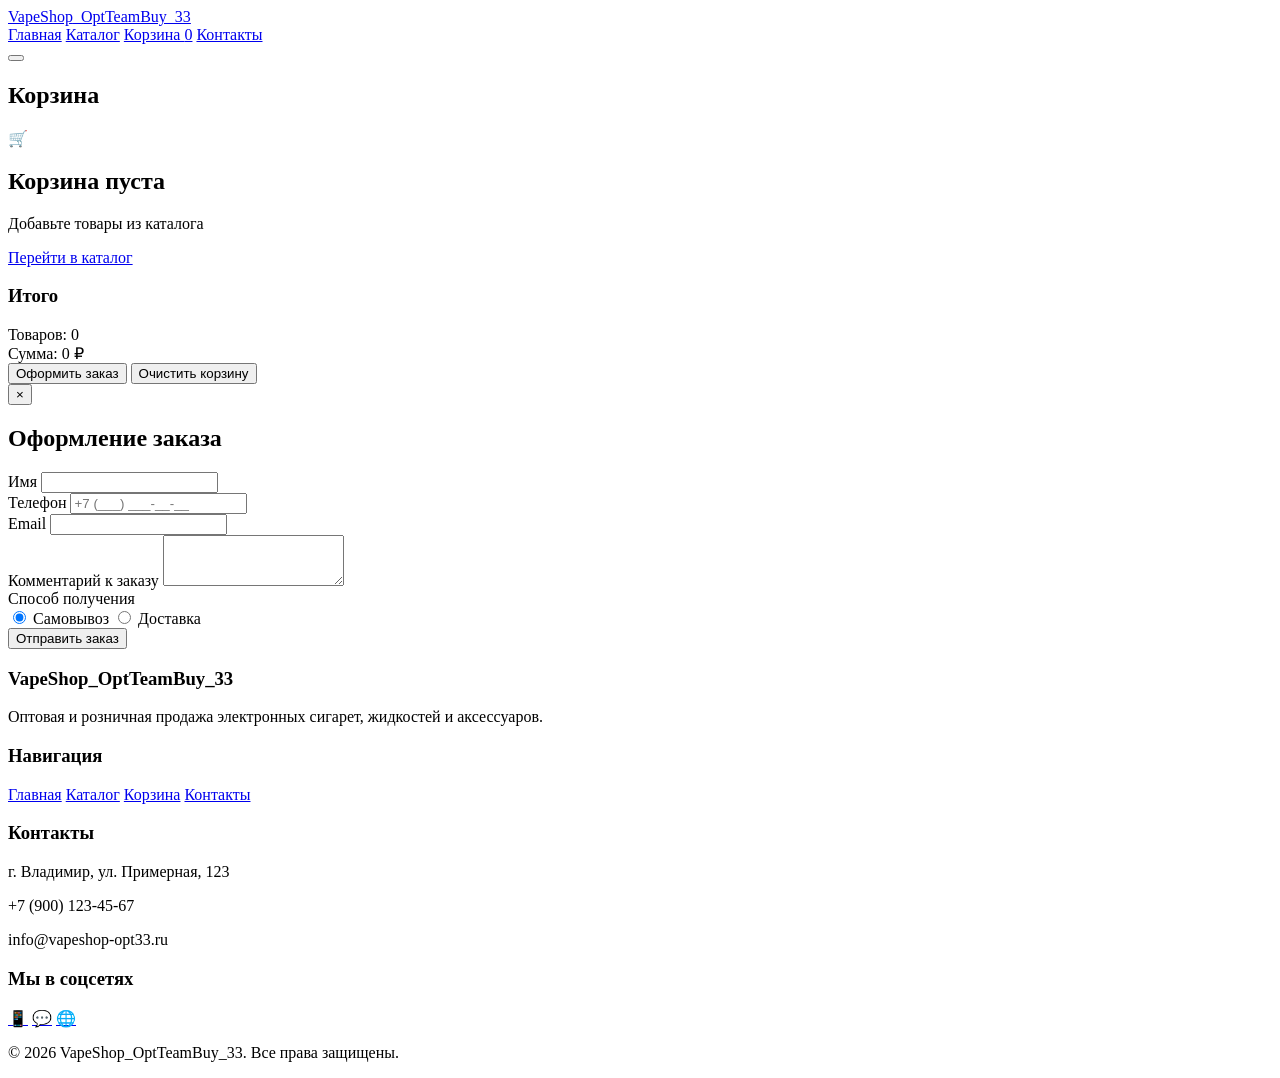
==== cart.html @ 4fbfc45f "Add cart.html" ====
<!DOCTYPE html>
<html lang="ru">
<head>
  <meta charset="UTF-8">
  <meta name="viewport" content="width=device-width, initial-scale=1.0">
  <title>Корзина — VapeShop_OptTeamBuy_33</title>
  <link rel="stylesheet" href="css/style.css">
  <link rel="icon" type="image/svg+xml" href="data:image/svg+xml,<svg xmlns='http://www.w3.org/2000/svg' viewBox='0 0 100 100'><text y='.9em' font-size='90'>💨</text></svg>">
</head>
<body>
  <div class="smoke-overlay">
    <div class="smoke-particle"></div>
    <div class="smoke-particle"></div>
    <div class="smoke-particle"></div>
    <div class="smoke-particle"></div>
  </div>
  <header class="header">
    <div class="container">
      <div class="header__inner">
        <a href="index.html" class="logo">VapeShop<span>_OptTeamBuy_33</span></a>
        <nav class="nav" id="nav">
          <a href="index.html" class="nav__link">Главная</a>
          <a href="catalog.html" class="nav__link">Каталог</a>
          <a href="cart.html" class="nav__link nav__link--active">Корзина <span class="cart-count" id="cartCount">0</span></a>
          <a href="contacts.html" class="nav__link">Контакты</a>
        </nav>
        <button class="burger" id="burger" aria-label="Меню">
          <span></span><span></span><span></span>
        </button>
      </div>
    </div>
  </header>

  <section class="page-header">
    <div class="container">
      <h1 class="page-header__title">Корзина</h1>
    </div>
  </section>

  <section class="section cart-page">
    <div class="container">
      <div class="cart-layout">
        <div class="cart-items" id="cartItems">
          <div class="cart-empty" id="cartEmpty">
            <div class="cart-empty__icon">🛒</div>
            <h2 class="cart-empty__title">Корзина пуста</h2>
            <p class="cart-empty__text">Добавьте товары из каталога</p>
            <a href="catalog.html" class="btn btn--primary">Перейти в каталог</a>
          </div>
        </div>
        <aside class="cart-summary" id="cartSummary">
          <h3 class="cart-summary__title">Итого</h3>
          <div class="cart-summary__row">
            <span>Товаров:</span>
            <span id="cartTotalItems">0</span>
          </div>
          <div class="cart-summary__row cart-summary__row--total">
            <span>Сумма:</span>
            <span id="cartTotalPrice">0 ₽</span>
          </div>
          <button class="btn btn--primary btn--full" id="checkoutBtn">Оформить заказ</button>
          <button class="btn btn--outline btn--full" id="clearCartBtn">Очистить корзину</button>
        </aside>
      </div>
    </div>
  </section>

  <div class="modal" id="orderModal">
    <div class="modal__overlay"></div>
    <div class="modal__content">
      <button class="modal__close" id="modalClose">&times;</button>
      <h2 class="modal__title">Оформление заказа</h2>
      <form class="order-form" id="orderForm">
        <div class="form-group">
          <label class="form-label" for="orderName">Имя</label>
          <input type="text" class="form-input" id="orderName" required>
        </div>
        <div class="form-group">
          <label class="form-label" for="orderPhone">Телефон</label>
          <input type="tel" class="form-input" id="orderPhone" required placeholder="+7 (___) ___-__-__">
        </div>
        <div class="form-group">
          <label class="form-label" for="orderEmail">Email</label>
          <input type="email" class="form-input" id="orderEmail">
        </div>
        <div class="form-group">
          <label class="form-label" for="orderComment">Комментарий к заказу</label>
          <textarea class="form-input form-textarea" id="orderComment" rows="3"></textarea>
        </div>
        <div class="form-group">
          <label class="form-label">Способ получения</label>
          <div class="radio-group">
            <label class="radio-label">
              <input type="radio" name="delivery" value="pickup" checked> Самовывоз
            </label>
            <label class="radio-label">
              <input type="radio" name="delivery" value="delivery"> Доставка
            </label>
          </div>
        </div>
        <button type="submit" class="btn btn--primary btn--full">Отправить заказ</button>
      </form>
    </div>
  </div>

  <footer class="footer">
    <div class="container">
      <div class="footer__inner">
        <div class="footer__col">
          <h3 class="footer__title">VapeShop_OptTeamBuy_33</h3>
          <p class="footer__text">Оптовая и розничная продажа электронных сигарет, жидкостей и аксессуаров.</p>
        </div>
        <div class="footer__col">
          <h3 class="footer__title">Навигация</h3>
          <a href="index.html" class="footer__link">Главная</a>
          <a href="catalog.html" class="footer__link">Каталог</a>
          <a href="cart.html" class="footer__link">Корзина</a>
          <a href="contacts.html" class="footer__link">Контакты</a>
        </div>
        <div class="footer__col">
          <h3 class="footer__title">Контакты</h3>
          <p class="footer__text">г. Владимир, ул. Примерная, 123</p>
          <p class="footer__text">+7 (900) 123-45-67</p>
          <p class="footer__text">info@vapeshop-opt33.ru</p>
        </div>
        <div class="footer__col">
          <h3 class="footer__title">Мы в соцсетях</h3>
          <div class="social-links">
            <a href="#" class="social-link" aria-label="Telegram">📱</a>
            <a href="#" class="social-link" aria-label="WhatsApp">💬</a>
            <a href="#" class="social-link" aria-label="VK">🌐</a>
          </div>
        </div>
      </div>
      <div class="footer__bottom">
        <p>&copy; 2026 VapeShop_OptTeamBuy_33. Все права защищены.</p>
      </div>
    </div>
  </footer>

  <script src="js/telegram.js"></script>
  <script src="js/products.js"></script>
  <script src="js/cart.js"></script>
  <script src="js/catalog.js"></script>
  <script src="js/main.js"></script>
</body>
</html>
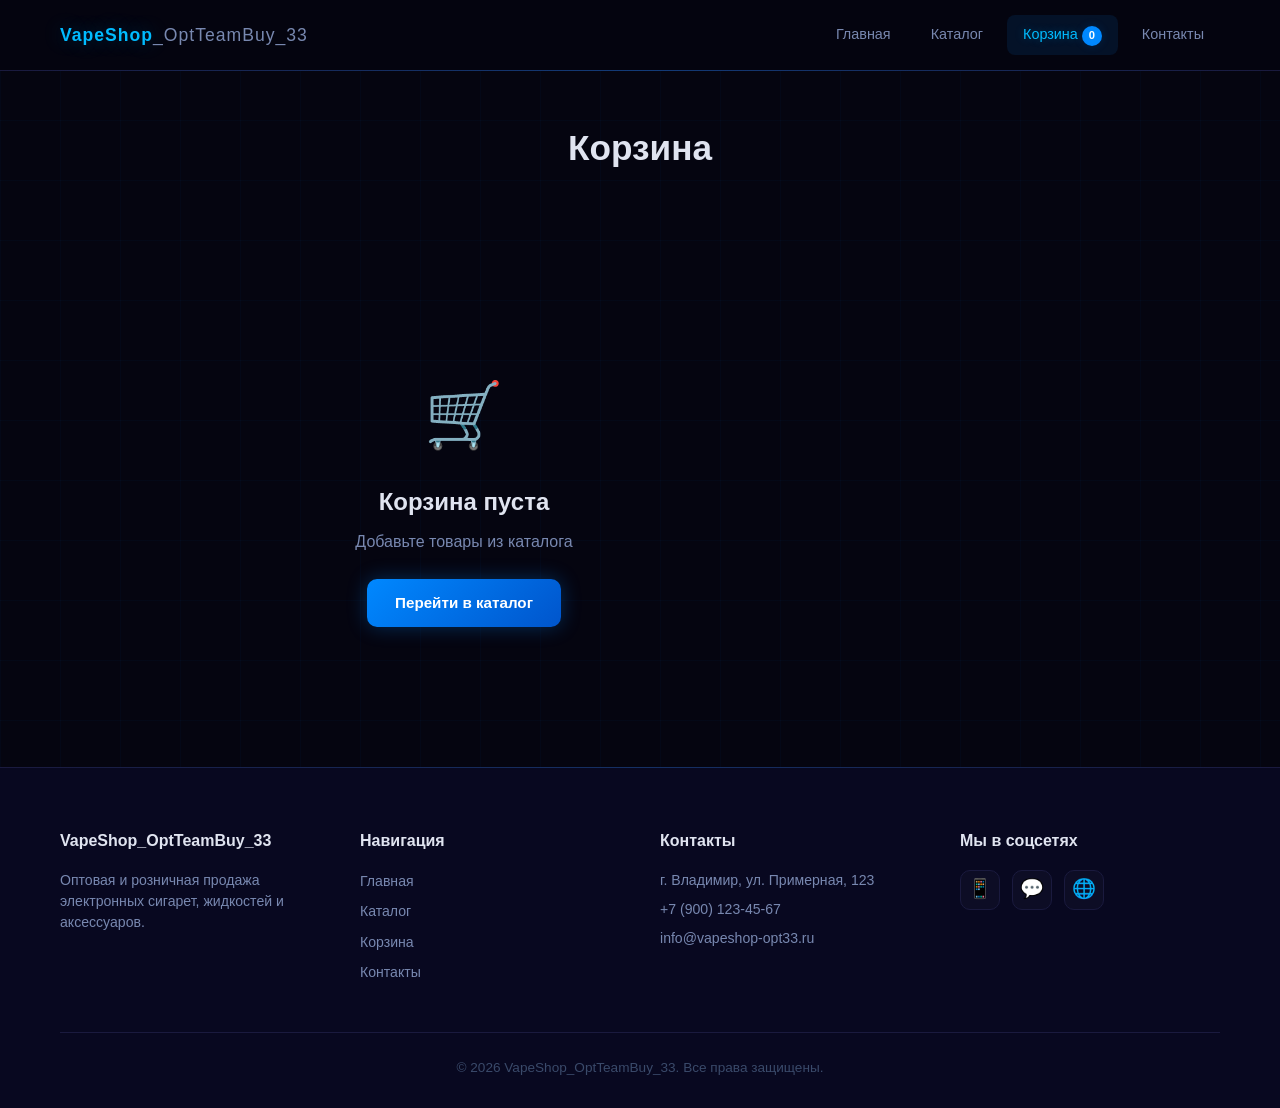
==== commit 5c7a4e38: "Add pickup time field" ====
--- a/cart.html
+++ b/cart.html
@@ -91,12 +91,16 @@
           <label class="form-label">Способ получения</label>
           <div class="radio-group">
             <label class="radio-label">
-              <input type="radio" name="delivery" value="pickup" checked> Самовывоз
+              <input type="radio" name="delivery" value="pickup" checked onchange="togglePickupTime()"> Самовывоз
             </label>
             <label class="radio-label">
-              <input type="radio" name="delivery" value="delivery"> Доставка
+              <input type="radio" name="delivery" value="delivery" onchange="togglePickupTime()"> Доставка
             </label>
           </div>
+        </div>
+        <div class="form-group" id="pickupTimeGroup">
+          <label class="form-label" for="pickupTime">Во сколько заберёте?</label>
+          <input type="time" class="form-input" id="pickupTime" value="12:00" style="max-width:160px">
         </div>
         <button type="submit" class="btn btn--primary btn--full">Отправить заказ</button>
       </form>
--- a/css/style.css
+++ b/css/style.css
@@ -0,0 +1,1359 @@
+@import url('https://fonts.googleapis.com/css2?family=Inter:wght@400;500;600;700;800;900&display=swap');
+
+*,
+*::before,
+*::after {
+  margin: 0;
+  padding: 0;
+  box-sizing: border-box;
+}
+
+:root {
+  --bg-primary: #050510;
+  --bg-secondary: #080820;
+  --bg-card: #0d0d25;
+  --bg-card-hover: #12122e;
+  --text-primary: #e0e4f0;
+  --text-secondary: #7888b0;
+  --text-muted: #3a4a6a;
+  --accent: #0088ff;
+  --accent-hover: #33aaff;
+  --accent-glow: rgba(0, 136, 255, 0.15);
+  --accent-neon: #00bbff;
+  --accent-purple: #6644ff;
+  --border: #1a1a3e;
+  --border-glow: rgba(0, 136, 255, 0.3);
+  --danger: #ff3355;
+  --radius: 12px;
+  --shadow: 0 8px 40px rgba(0, 0, 0, 0.5);
+}
+
+html {
+  scroll-behavior: smooth;
+}
+
+body {
+  font-family: 'Inter', -apple-system, BlinkMacSystemFont, 'Segoe UI', Roboto, sans-serif;
+  background: var(--bg-primary);
+  color: var(--text-primary);
+  line-height: 1.6;
+  min-height: 100vh;
+}
+
+body::before {
+  content: '';
+  position: fixed;
+  inset: 0;
+  background-image:
+    linear-gradient(rgba(0, 136, 255, 0.03) 1px, transparent 1px),
+    linear-gradient(90deg, rgba(0, 136, 255, 0.03) 1px, transparent 1px);
+  background-size: 60px 60px;
+  pointer-events: none;
+  z-index: 0;
+}
+
+a { text-decoration: none; color: inherit; }
+img { max-width: 100%; display: block; }
+
+.container {
+  max-width: 1200px;
+  margin: 0 auto;
+  padding: 0 20px;
+  position: relative;
+  z-index: 1;
+}
+
+/* Smoke / Fog */
+.smoke-overlay {
+  position: fixed;
+  inset: 0;
+  pointer-events: none;
+  z-index: 0;
+  overflow: hidden;
+}
+
+.smoke-particle {
+  position: absolute;
+  bottom: -200px;
+  width: 400px;
+  height: 400px;
+  border-radius: 50%;
+  filter: blur(80px);
+  opacity: 0;
+  animation: smokeRise 12s ease-in-out infinite;
+}
+
+.smoke-particle:nth-child(1) {
+  left: 5%;
+  background: radial-gradient(circle, rgba(0, 136, 255, 0.08), transparent);
+  animation-delay: 0s;
+  animation-duration: 14s;
+}
+
+.smoke-particle:nth-child(2) {
+  left: 30%;
+  background: radial-gradient(circle, rgba(102, 68, 255, 0.06), transparent);
+  animation-delay: 3s;
+  animation-duration: 16s;
+  width: 500px;
+  height: 500px;
+}
+
+.smoke-particle:nth-child(3) {
+  left: 55%;
+  background: radial-gradient(circle, rgba(0, 187, 255, 0.07), transparent);
+  animation-delay: 6s;
+  animation-duration: 13s;
+  width: 350px;
+  height: 350px;
+}
+
+.smoke-particle:nth-child(4) {
+  left: 80%;
+  background: radial-gradient(circle, rgba(0, 136, 255, 0.05), transparent);
+  animation-delay: 9s;
+  animation-duration: 15s;
+  width: 450px;
+  height: 450px;
+}
+
+@keyframes smokeRise {
+  0% { transform: translateY(0) scale(0.8); opacity: 0; }
+  20% { opacity: 1; }
+  80% { opacity: 0.6; }
+  100% { transform: translateY(-120vh) scale(1.2); opacity: 0; }
+}
+
+/* Header */
+.header {
+  position: fixed;
+  top: 0;
+  left: 0;
+  right: 0;
+  z-index: 1000;
+  background: rgba(5, 5, 16, 0.92);
+  backdrop-filter: blur(20px);
+  border-bottom: 1px solid var(--border);
+}
+
+.header::after {
+  content: '';
+  position: absolute;
+  bottom: -1px;
+  left: 0;
+  right: 0;
+  height: 1px;
+  background: linear-gradient(90deg, transparent, var(--accent), transparent);
+  opacity: 0.3;
+}
+
+.header__inner {
+  display: flex;
+  align-items: center;
+  justify-content: space-between;
+  height: 70px;
+}
+
+.logo {
+  font-size: 1.1rem;
+  font-weight: 800;
+  color: var(--accent-neon);
+  letter-spacing: 1px;
+  text-shadow: 0 0 20px rgba(0, 187, 255, 0.3);
+}
+
+.logo span {
+  color: var(--text-secondary);
+  font-weight: 400;
+  text-shadow: none;
+}
+
+.nav { display: flex; gap: 8px; }
+
+.nav__link {
+  padding: 8px 16px;
+  border-radius: 8px;
+  color: var(--text-secondary);
+  font-size: 0.9rem;
+  transition: all 0.3s;
+  position: relative;
+}
+
+.nav__link:hover {
+  color: var(--text-primary);
+  background: rgba(0, 136, 255, 0.08);
+  text-shadow: 0 0 10px rgba(0, 187, 255, 0.2);
+}
+
+.nav__link--active {
+  color: var(--accent-neon);
+  background: rgba(0, 136, 255, 0.1);
+  text-shadow: 0 0 10px rgba(0, 187, 255, 0.3);
+}
+
+.cart-count {
+  display: inline-flex;
+  align-items: center;
+  justify-content: center;
+  min-width: 20px;
+  height: 20px;
+  padding: 0 6px;
+  background: var(--accent);
+  color: white;
+  border-radius: 10px;
+  font-size: 0.7rem;
+  font-weight: 700;
+  vertical-align: middle;
+  box-shadow: 0 0 10px var(--accent-glow);
+}
+
+.burger {
+  display: none;
+  flex-direction: column;
+  gap: 5px;
+  background: none;
+  border: none;
+  cursor: pointer;
+  padding: 8px;
+}
+
+.burger span {
+  display: block;
+  width: 24px;
+  height: 2px;
+  background: var(--text-primary);
+  border-radius: 2px;
+  transition: all 0.3s;
+}
+
+/* Buttons */
+.btn {
+  display: inline-flex;
+  align-items: center;
+  justify-content: center;
+  gap: 8px;
+  padding: 12px 28px;
+  border-radius: 10px;
+  font-size: 0.95rem;
+  font-weight: 600;
+  cursor: pointer;
+  transition: all 0.3s;
+  border: none;
+  text-decoration: none;
+  position: relative;
+  overflow: hidden;
+}
+
+.btn--primary {
+  background: linear-gradient(135deg, var(--accent), #0055cc);
+  color: white;
+  box-shadow: 0 0 20px rgba(0, 136, 255, 0.3);
+}
+
+.btn--primary:hover {
+  background: linear-gradient(135deg, var(--accent-hover), #0066dd);
+  box-shadow: 0 0 40px rgba(0, 136, 255, 0.5);
+  transform: translateY(-2px);
+}
+
+.btn--outline {
+  background: transparent;
+  color: var(--accent-neon);
+  border: 1px solid rgba(0, 187, 255, 0.4);
+  box-shadow: 0 0 10px rgba(0, 187, 255, 0.1);
+}
+
+.btn--outline:hover {
+  background: rgba(0, 136, 255, 0.1);
+  border-color: var(--accent-neon);
+  box-shadow: 0 0 30px rgba(0, 187, 255, 0.2);
+  transform: translateY(-2px);
+}
+
+.btn--full { width: 100%; }
+.btn--small { padding: 8px 16px; font-size: 0.85rem; }
+
+/* Hero */
+.hero {
+  min-height: 100vh;
+  display: flex;
+  align-items: center;
+  position: relative;
+  overflow: hidden;
+}
+
+.hero::before {
+  content: '';
+  position: absolute;
+  top: -50%;
+  left: -50%;
+  width: 200%;
+  height: 200%;
+  background:
+    radial-gradient(ellipse at 20% 50%, rgba(0, 136, 255, 0.1) 0%, transparent 50%),
+    radial-gradient(ellipse at 80% 30%, rgba(102, 68, 255, 0.08) 0%, transparent 50%),
+    radial-gradient(ellipse at 50% 80%, rgba(0, 187, 255, 0.06) 0%, transparent 50%);
+  pointer-events: none;
+  animation: heroPulse 8s ease-in-out infinite;
+}
+
+@keyframes heroPulse {
+  0%, 100% { opacity: 0.6; }
+  50% { opacity: 1; }
+}
+
+.hero__scanline {
+  position: absolute;
+  top: 0;
+  left: 0;
+  right: 0;
+  height: 2px;
+  background: linear-gradient(90deg, transparent, var(--accent-neon), transparent);
+  opacity: 0.5;
+  animation: scanMove 4s linear infinite;
+  z-index: 0;
+}
+
+@keyframes scanMove {
+  0% { transform: translateY(0); }
+  100% { transform: translateY(100vh); }
+}
+
+.hero__corner {
+  position: absolute;
+  width: 60px;
+  height: 60px;
+  border-color: var(--accent);
+  opacity: 0.4;
+}
+
+.hero__corner--tl { top: 40px; left: 40px; border-top: 2px solid; border-left: 2px solid; }
+.hero__corner--tr { top: 40px; right: 40px; border-top: 2px solid; border-right: 2px solid; }
+.hero__corner--bl { bottom: 40px; left: 40px; border-bottom: 2px solid; border-left: 2px solid; }
+.hero__corner--br { bottom: 40px; right: 40px; border-bottom: 2px solid; border-right: 2px solid; }
+
+.hero__content {
+  position: relative;
+  z-index: 2;
+  text-align: center;
+  max-width: 750px;
+  margin: 0 auto;
+}
+
+.hero__badge {
+  display: inline-flex;
+  align-items: center;
+  gap: 8px;
+  padding: 6px 16px;
+  border-radius: 20px;
+  background: rgba(0, 136, 255, 0.1);
+  border: 1px solid rgba(0, 136, 255, 0.3);
+  font-size: 0.8rem;
+  color: var(--accent-neon);
+  margin-bottom: 24px;
+  letter-spacing: 1px;
+  text-transform: uppercase;
+}
+
+.hero__badge-dot {
+  width: 6px;
+  height: 6px;
+  background: var(--accent-neon);
+  border-radius: 50%;
+  animation: dotPulse 1.5s ease-in-out infinite;
+}
+
+@keyframes dotPulse {
+  0%, 100% { opacity: 1; box-shadow: 0 0 6px var(--accent-neon); }
+  50% { opacity: 0.3; box-shadow: 0 0 2px var(--accent-neon); }
+}
+
+.hero__title {
+  font-size: 3.5rem;
+  font-weight: 900;
+  background: linear-gradient(135deg, var(--accent-neon) 0%, var(--accent) 40%, var(--accent-purple) 100%);
+  -webkit-background-clip: text;
+  -webkit-text-fill-color: transparent;
+  background-clip: text;
+  margin-bottom: 20px;
+  line-height: 1.15;
+  letter-spacing: -1px;
+}
+
+.hero__subtitle {
+  font-size: 1.15rem;
+  color: var(--text-secondary);
+  margin-bottom: 36px;
+  line-height: 1.7;
+}
+
+.hero__actions {
+  display: flex;
+  gap: 16px;
+  justify-content: center;
+  flex-wrap: wrap;
+}
+
+/* Sections */
+.section {
+  padding: 80px 0;
+  position: relative;
+  z-index: 1;
+}
+
+.section__title {
+  font-size: 1.8rem;
+  font-weight: 700;
+  margin-bottom: 40px;
+  text-align: center;
+  position: relative;
+  color: var(--text-primary);
+}
+
+.section__title::after {
+  content: '';
+  display: block;
+  width: 80px;
+  height: 2px;
+  background: linear-gradient(90deg, transparent, var(--accent-neon), transparent);
+  margin: 12px auto 0;
+}
+
+.section__actions { text-align: center; margin-top: 40px; }
+
+/* Features */
+.features {
+  display: grid;
+  grid-template-columns: repeat(auto-fit, minmax(250px, 1fr));
+  gap: 24px;
+}
+
+.feature-card {
+  background: var(--bg-card);
+  border: 1px solid var(--border);
+  border-radius: var(--radius);
+  padding: 32px 24px;
+  text-align: center;
+  transition: all 0.4s;
+  position: relative;
+  overflow: hidden;
+}
+
+.feature-card::before {
+  content: '';
+  position: absolute;
+  top: 0;
+  left: 0;
+  right: 0;
+  height: 2px;
+  background: linear-gradient(90deg, transparent, var(--accent), transparent);
+  opacity: 0;
+  transition: opacity 0.4s;
+}
+
+.feature-card:hover {
+  border-color: rgba(0, 136, 255, 0.3);
+  transform: translateY(-6px);
+  box-shadow: 0 12px 50px rgba(0, 0, 0, 0.4), 0 0 30px rgba(0, 136, 255, 0.05);
+}
+
+.feature-card:hover::before { opacity: 1; }
+
+.feature-card__icon { font-size: 2.5rem; margin-bottom: 16px; }
+.feature-card__title { font-size: 1.1rem; font-weight: 600; margin-bottom: 8px; }
+.feature-card__text { color: var(--text-secondary); font-size: 0.9rem; line-height: 1.5; }
+
+/* Elon Musk section */
+.elon-section {
+  background: linear-gradient(135deg, var(--bg-primary) 0%, #080828 50%, var(--bg-primary) 100%);
+  position: relative;
+  overflow: hidden;
+}
+
+.elon-section::before {
+  content: '';
+  position: absolute;
+  top: 0;
+  left: 0;
+  right: 0;
+  bottom: 0;
+  background: radial-gradient(ellipse at 30% 50%, rgba(0, 136, 255, 0.06) 0%, transparent 60%),
+              radial-gradient(ellipse at 70% 50%, rgba(102, 68, 255, 0.04) 0%, transparent 60%);
+  pointer-events: none;
+}
+
+.elon__inner {
+  display: flex;
+  align-items: center;
+  gap: 60px;
+  max-width: 800px;
+  margin: 0 auto;
+  position: relative;
+  z-index: 1;
+}
+
+.elon__avatar {
+  flex-shrink: 0;
+  width: 160px;
+  height: 160px;
+  position: relative;
+}
+
+.elon__avatar::before {
+  content: '';
+  position: absolute;
+  inset: -10px;
+  border-radius: 50%;
+  background: linear-gradient(135deg, var(--accent), var(--accent-purple));
+  opacity: 0.15;
+  filter: blur(20px);
+  animation: elonGlow 3s ease-in-out infinite;
+}
+
+@keyframes elonGlow {
+  0%, 100% { opacity: 0.15; transform: scale(1); }
+  50% { opacity: 0.3; transform: scale(1.05); }
+}
+
+.elon__svg {
+  width: 100%;
+  height: 100%;
+  filter: drop-shadow(0 0 20px rgba(0, 136, 255, 0.2));
+}
+
+.elon__quote {
+  flex: 1;
+}
+
+.elon__quote-icon {
+  font-size: 3rem;
+  line-height: 1;
+  color: var(--accent);
+  opacity: 0.3;
+  margin-bottom: -10px;
+  font-family: Georgia, serif;
+}
+
+.elon__quote-text {
+  font-size: 1.25rem;
+  font-weight: 500;
+  line-height: 1.6;
+  color: var(--text-primary);
+  margin-bottom: 16px;
+  font-style: italic;
+}
+
+.elon__quote-author {
+  font-size: 1rem;
+  font-weight: 700;
+  color: var(--accent-neon);
+  letter-spacing: 1px;
+}
+
+.elon__quote-sub {
+  font-size: 0.8rem;
+  color: var(--text-muted);
+  margin-top: 4px;
+}
+
+/* Products grid */
+.products {
+  display: grid;
+  grid-template-columns: repeat(auto-fill, minmax(260px, 1fr));
+  gap: 20px;
+}
+
+.product-card {
+  background: var(--bg-card);
+  border: 1px solid var(--border);
+  border-radius: var(--radius);
+  padding: 20px;
+  transition: all 0.4s;
+  display: flex;
+  flex-direction: column;
+  position: relative;
+  overflow: hidden;
+}
+
+.product-card::before {
+  content: '';
+  position: absolute;
+  inset: 0;
+  border-radius: var(--radius);
+  background: linear-gradient(135deg, rgba(0, 136, 255, 0.05), transparent);
+  opacity: 0;
+  transition: opacity 0.4s;
+}
+
+.product-card:hover {
+  border-color: rgba(0, 136, 255, 0.3);
+  transform: translateY(-6px);
+  box-shadow: 0 12px 50px rgba(0, 0, 0, 0.4), 0 0 30px rgba(0, 136, 255, 0.08);
+}
+
+.product-card:hover::before { opacity: 1; }
+
+.product-card__image {
+  width: 100%;
+  height: 180px;
+  background: linear-gradient(135deg, var(--bg-secondary), #0a0a22);
+  border-radius: 8px;
+  margin-bottom: 16px;
+  display: flex;
+  align-items: center;
+  justify-content: center;
+  font-size: 3.5rem;
+  overflow: hidden;
+  position: relative;
+}
+
+.product-card__category {
+  font-size: 0.75rem;
+  color: var(--accent-neon);
+  text-transform: uppercase;
+  letter-spacing: 1.5px;
+  margin-bottom: 6px;
+  position: relative;
+  z-index: 1;
+}
+
+.product-card__title {
+  font-size: 1rem;
+  font-weight: 600;
+  margin-bottom: 8px;
+  line-height: 1.3;
+  position: relative;
+  z-index: 1;
+}
+
+.product-card__description {
+  font-size: 0.85rem;
+  color: var(--text-secondary);
+  margin-bottom: 16px;
+  flex: 1;
+  display: -webkit-box;
+  -webkit-line-clamp: 2;
+  -webkit-box-orient: vertical;
+  overflow: hidden;
+  position: relative;
+  z-index: 1;
+}
+
+.product-card__footer {
+  display: flex;
+  align-items: center;
+  justify-content: space-between;
+  gap: 12px;
+  position: relative;
+  z-index: 1;
+}
+
+.product-card__price {
+  font-size: 1.25rem;
+  font-weight: 700;
+  color: var(--accent-neon);
+  text-shadow: 0 0 10px rgba(0, 187, 255, 0.2);
+}
+
+.product-card__price-opt {
+  font-size: 0.78rem;
+  color: var(--text-muted);
+}
+
+/* About section */
+.about {
+  padding: 80px 0;
+  background: var(--bg-secondary);
+  position: relative;
+}
+
+.about__inner {
+  display: grid;
+  grid-template-columns: 1fr 1fr;
+  gap: 60px;
+  align-items: center;
+}
+
+.about__content p {
+  color: var(--text-secondary);
+  margin-bottom: 16px;
+  font-size: 0.95rem;
+}
+
+.about__list {
+  list-style: none;
+  margin-top: 24px;
+}
+
+.about__list li {
+  padding: 10px 0;
+  padding-left: 28px;
+  position: relative;
+  color: var(--text-secondary);
+  font-size: 0.95rem;
+}
+
+.about__list li::before {
+  content: '▸';
+  position: absolute;
+  left: 0;
+  color: var(--accent-neon);
+  font-weight: 700;
+}
+
+.about__image-placeholder {
+  width: 100%;
+  aspect-ratio: 1;
+  background: linear-gradient(135deg, #0a0a22, #050510);
+  border: 1px solid rgba(0, 136, 255, 0.2);
+  border-radius: var(--radius);
+  display: flex;
+  align-items: center;
+  justify-content: center;
+  font-size: 6rem;
+  font-weight: 900;
+  color: var(--accent-neon);
+  box-shadow: 0 0 80px rgba(0, 136, 255, 0.1), inset 0 0 60px rgba(0, 136, 255, 0.05);
+  position: relative;
+  overflow: hidden;
+}
+
+.about__image-placeholder::before {
+  content: '';
+  position: absolute;
+  inset: 0;
+  background: linear-gradient(135deg, rgba(0, 136, 255, 0.05), transparent, rgba(102, 68, 255, 0.05));
+  animation: shimmer 4s ease-in-out infinite;
+}
+
+@keyframes shimmer {
+  0%, 100% { opacity: 0.5; }
+  50% { opacity: 1; }
+}
+
+/* Footer */
+.footer {
+  background: var(--bg-secondary);
+  border-top: 1px solid var(--border);
+  padding: 60px 0 30px;
+  position: relative;
+}
+
+.footer::before {
+  content: '';
+  position: absolute;
+  top: -1px;
+  left: 0;
+  right: 0;
+  height: 1px;
+  background: linear-gradient(90deg, transparent, var(--accent), transparent);
+  opacity: 0.2;
+}
+
+.footer__inner {
+  display: grid;
+  grid-template-columns: repeat(auto-fit, minmax(200px, 1fr));
+  gap: 40px;
+  margin-bottom: 40px;
+}
+
+.footer__title {
+  font-size: 1rem;
+  font-weight: 600;
+  margin-bottom: 16px;
+  color: var(--text-primary);
+}
+
+.footer__text {
+  font-size: 0.88rem;
+  color: var(--text-secondary);
+  margin-bottom: 8px;
+  line-height: 1.5;
+}
+
+.footer__link {
+  display: block;
+  font-size: 0.88rem;
+  color: var(--text-secondary);
+  margin-bottom: 8px;
+  transition: color 0.3s;
+}
+
+.footer__link:hover { color: var(--accent-neon); }
+
+.footer__bottom {
+  border-top: 1px solid var(--border);
+  padding-top: 24px;
+  text-align: center;
+  font-size: 0.85rem;
+  color: var(--text-muted);
+}
+
+.social-links { display: flex; gap: 12px; }
+.social-links--large { flex-direction: column; }
+
+.social-link {
+  width: 40px;
+  height: 40px;
+  border-radius: 10px;
+  background: var(--bg-card);
+  border: 1px solid var(--border);
+  display: flex;
+  align-items: center;
+  justify-content: center;
+  font-size: 1.2rem;
+  transition: all 0.3s;
+}
+
+.social-links--large .social-link {
+  width: auto;
+  height: auto;
+  padding: 10px 16px;
+  gap: 8px;
+  font-size: 0.95rem;
+  justify-content: flex-start;
+}
+
+.social-link:hover {
+  border-color: var(--accent);
+  background: rgba(0, 136, 255, 0.1);
+  transform: translateY(-2px);
+  box-shadow: 0 0 20px rgba(0, 136, 255, 0.1);
+}
+
+/* Page header */
+.page-header {
+  padding: 120px 0 40px;
+  text-align: center;
+  position: relative;
+}
+
+.page-header__title {
+  font-size: 2.2rem;
+  font-weight: 700;
+  margin-bottom: 8px;
+}
+
+.page-header__subtitle {
+  color: var(--text-secondary);
+  font-size: 1rem;
+}
+
+/* Catalog layout */
+.catalog-layout {
+  display: grid;
+  grid-template-columns: 260px 1fr;
+  gap: 32px;
+}
+
+.catalog-sidebar {
+  position: sticky;
+  top: 90px;
+  align-self: start;
+}
+
+.catalog-sidebar__title {
+  font-size: 1rem;
+  font-weight: 600;
+  margin-bottom: 16px;
+}
+
+.catalog-sidebar__filters {
+  display: flex;
+  flex-direction: column;
+  gap: 6px;
+  margin-bottom: 20px;
+}
+
+.filter-btn {
+  text-align: left;
+  padding: 10px 16px;
+  border-radius: 8px;
+  background: transparent;
+  border: 1px solid var(--border);
+  color: var(--text-secondary);
+  font-size: 0.9rem;
+  cursor: pointer;
+  transition: all 0.3s;
+}
+
+.filter-btn:hover {
+  border-color: rgba(0, 136, 255, 0.3);
+  color: var(--text-primary);
+}
+
+.filter-btn--active {
+  background: rgba(0, 136, 255, 0.1);
+  border-color: var(--accent);
+  color: var(--accent-neon);
+  box-shadow: 0 0 15px rgba(0, 136, 255, 0.1);
+}
+
+.search-input {
+  width: 100%;
+  padding: 12px 16px;
+  border-radius: 8px;
+  background: var(--bg-card);
+  border: 1px solid var(--border);
+  color: var(--text-primary);
+  font-size: 0.9rem;
+  outline: none;
+  transition: border-color 0.3s;
+}
+
+.search-input:focus { border-color: var(--accent); box-shadow: 0 0 15px rgba(0, 136, 255, 0.1); }
+.search-input::placeholder { color: var(--text-muted); }
+
+/* Cart page */
+.cart-layout {
+  display: grid;
+  grid-template-columns: 1fr 320px;
+  gap: 32px;
+  align-items: start;
+}
+
+.cart-empty {
+  text-align: center;
+  padding: 60px 20px;
+}
+
+.cart-empty__icon { font-size: 4rem; margin-bottom: 16px; }
+.cart-empty__title { font-size: 1.5rem; font-weight: 600; margin-bottom: 8px; }
+.cart-empty__text { color: var(--text-secondary); margin-bottom: 24px; }
+
+.cart-item {
+  display: grid;
+  grid-template-columns: 80px 1fr auto;
+  gap: 16px;
+  padding: 20px;
+  background: var(--bg-card);
+  border: 1px solid var(--border);
+  border-radius: var(--radius);
+  margin-bottom: 12px;
+  align-items: center;
+  transition: border-color 0.3s;
+}
+
+.cart-item:hover { border-color: rgba(0, 136, 255, 0.2); }
+
+.cart-item__image {
+  width: 80px;
+  height: 80px;
+  background: linear-gradient(135deg, var(--bg-secondary), #0a0a22);
+  border-radius: 8px;
+  display: flex;
+  align-items: center;
+  justify-content: center;
+  font-size: 2rem;
+}
+
+.cart-item__info h3 { font-size: 1rem; font-weight: 600; margin-bottom: 4px; }
+.cart-item__info p { font-size: 0.85rem; color: var(--text-secondary); }
+
+.cart-item__controls {
+  display: flex;
+  align-items: center;
+  gap: 12px;
+}
+
+.cart-item__qty-btn {
+  width: 32px;
+  height: 32px;
+  border-radius: 8px;
+  background: var(--bg-secondary);
+  border: 1px solid var(--border);
+  color: var(--text-primary);
+  font-size: 1.1rem;
+  cursor: pointer;
+  display: flex;
+  align-items: center;
+  justify-content: center;
+  transition: all 0.2s;
+}
+
+.cart-item__qty-btn:hover {
+  border-color: var(--accent);
+  background: rgba(0, 136, 255, 0.1);
+}
+
+.cart-item__qty {
+  font-size: 1rem;
+  font-weight: 600;
+  min-width: 24px;
+  text-align: center;
+}
+
+.cart-item__price {
+  font-size: 1.1rem;
+  font-weight: 700;
+  color: var(--accent-neon);
+  min-width: 80px;
+  text-align: right;
+}
+
+.cart-item__remove {
+  background: none;
+  border: none;
+  color: var(--text-muted);
+  font-size: 1.2rem;
+  cursor: pointer;
+  padding: 4px 8px;
+  border-radius: 6px;
+  transition: all 0.2s;
+}
+
+.cart-item__remove:hover {
+  color: var(--danger);
+  background: rgba(255, 51, 85, 0.1);
+}
+
+.cart-summary {
+  background: var(--bg-card);
+  border: 1px solid var(--border);
+  border-radius: var(--radius);
+  padding: 24px;
+  position: sticky;
+  top: 90px;
+}
+
+.cart-summary__title {
+  font-size: 1.1rem;
+  font-weight: 600;
+  margin-bottom: 20px;
+  padding-bottom: 12px;
+  border-bottom: 1px solid var(--border);
+}
+
+.cart-summary__row {
+  display: flex;
+  justify-content: space-between;
+  margin-bottom: 12px;
+  font-size: 0.95rem;
+  color: var(--text-secondary);
+}
+
+.cart-summary__row--total {
+  font-size: 1.2rem;
+  font-weight: 700;
+  color: var(--text-primary);
+  border-top: 1px solid var(--border);
+  padding-top: 12px;
+  margin-top: 12px;
+  margin-bottom: 24px;
+}
+
+/* Modal */
+.modal {
+  display: none;
+  position: fixed;
+  inset: 0;
+  z-index: 2000;
+  align-items: center;
+  justify-content: center;
+}
+
+.modal--open { display: flex; }
+
+.modal__overlay {
+  position: absolute;
+  inset: 0;
+  background: rgba(0, 0, 0, 0.8);
+  backdrop-filter: blur(8px);
+}
+
+.modal__content {
+  position: relative;
+  background: var(--bg-secondary);
+  border: 1px solid rgba(0, 136, 255, 0.2);
+  border-radius: var(--radius);
+  padding: 40px;
+  width: 100%;
+  max-width: 480px;
+  max-height: 90vh;
+  overflow-y: auto;
+  animation: modalIn 0.3s ease;
+  box-shadow: 0 0 60px rgba(0, 136, 255, 0.05);
+}
+
+@keyframes modalIn {
+  from { opacity: 0; transform: scale(0.95) translateY(20px); }
+  to { opacity: 1; transform: scale(1) translateY(0); }
+}
+
+.modal__close {
+  position: absolute;
+  top: 16px;
+  right: 16px;
+  background: none;
+  border: none;
+  color: var(--text-secondary);
+  font-size: 1.5rem;
+  cursor: pointer;
+  padding: 4px 8px;
+  border-radius: 6px;
+  transition: all 0.2s;
+}
+
+.modal__close:hover { color: var(--text-primary); background: var(--bg-card); }
+.modal__title { font-size: 1.4rem; font-weight: 700; margin-bottom: 24px; }
+
+/* Forms */
+.form-group { margin-bottom: 20px; }
+
+.form-label {
+  display: block;
+  font-size: 0.9rem;
+  font-weight: 500;
+  margin-bottom: 8px;
+  color: var(--text-secondary);
+}
+
+.form-input {
+  width: 100%;
+  padding: 12px 16px;
+  border-radius: 8px;
+  background: var(--bg-card);
+  border: 1px solid var(--border);
+  color: var(--text-primary);
+  font-size: 0.95rem;
+  outline: none;
+  transition: border-color 0.3s;
+}
+
+.form-input:focus { border-color: var(--accent); box-shadow: 0 0 15px rgba(0, 136, 255, 0.1); }
+.form-textarea { resize: vertical; min-height: 80px; }
+
+.radio-group { display: flex; gap: 20px; }
+
+.radio-label {
+  display: flex;
+  align-items: center;
+  gap: 8px;
+  font-size: 0.95rem;
+  color: var(--text-secondary);
+  cursor: pointer;
+}
+
+.radio-label input[type="radio"] { accent-color: var(--accent); }
+
+/* Contacts page */
+.contacts-layout {
+  display: grid;
+  grid-template-columns: 1fr 1fr;
+  gap: 60px;
+}
+
+.contacts-info { display: flex; flex-direction: column; gap: 20px; }
+
+.contact-card {
+  display: flex;
+  gap: 16px;
+  padding: 20px;
+  background: var(--bg-card);
+  border: 1px solid var(--border);
+  border-radius: var(--radius);
+  transition: all 0.3s;
+}
+
+.contact-card:hover { border-color: rgba(0, 136, 255, 0.3); }
+
+.contact-card__icon { font-size: 1.8rem; flex-shrink: 0; }
+.contact-card__info h3 { font-size: 1rem; font-weight: 600; margin-bottom: 4px; }
+.contact-card__info p { font-size: 0.9rem; color: var(--text-secondary); }
+.contact-card__note { font-size: 0.8rem !important; color: var(--text-muted) !important; margin-top: 4px; }
+
+.social-section { margin-top: 8px; }
+.social-section h3 { font-size: 1rem; font-weight: 600; margin-bottom: 12px; }
+
+/* Setup section */
+.setup-section {
+  background: var(--bg-secondary);
+}
+
+.setup__inner {
+  max-width: 700px;
+  margin: 0 auto;
+  display: flex;
+  flex-direction: column;
+  gap: 40px;
+}
+
+.setup__steps {
+  display: flex;
+  flex-direction: column;
+  gap: 16px;
+}
+
+.setup__step {
+  display: flex;
+  gap: 20px;
+  padding: 20px;
+  background: var(--bg-card);
+  border: 1px solid var(--border);
+  border-radius: var(--radius);
+  transition: border-color 0.3s;
+}
+
+.setup__step:hover {
+  border-color: rgba(0, 136, 255, 0.3);
+}
+
+.setup__step-num {
+  flex-shrink: 0;
+  width: 40px;
+  height: 40px;
+  border-radius: 10px;
+  background: rgba(0, 136, 255, 0.1);
+  border: 1px solid rgba(0, 136, 255, 0.3);
+  display: flex;
+  align-items: center;
+  justify-content: center;
+  font-size: 1.1rem;
+  font-weight: 700;
+  color: var(--accent-neon);
+}
+
+.setup__step-content h3 {
+  font-size: 1rem;
+  font-weight: 600;
+  margin-bottom: 4px;
+}
+
+.setup__step-content p {
+  font-size: 0.9rem;
+  color: var(--text-secondary);
+  line-height: 1.5;
+}
+
+.setup__step-content code {
+  background: rgba(0, 136, 255, 0.1);
+  padding: 2px 6px;
+  border-radius: 4px;
+  font-size: 0.85rem;
+  color: var(--accent-neon);
+}
+
+.setup__result {
+  padding: 24px;
+  background: rgba(0, 136, 255, 0.05);
+  border: 1px solid rgba(0, 136, 255, 0.15);
+  border-radius: var(--radius);
+}
+
+.setup__result h3 {
+  font-size: 1rem;
+  font-weight: 600;
+  margin-bottom: 12px;
+  color: var(--accent-neon);
+}
+
+.setup__list {
+  list-style: none;
+}
+
+.setup__list li {
+  padding: 6px 0;
+  font-size: 0.9rem;
+  color: var(--text-secondary);
+}
+
+.map-placeholder {
+  background: var(--bg-card);
+  border: 1px solid var(--border);
+  border-radius: var(--radius);
+  min-height: 300px;
+  display: flex;
+  align-items: center;
+  justify-content: center;
+}
+
+.map-placeholder__content { text-align: center; color: var(--text-secondary); }
+.map-placeholder__icon { font-size: 3rem; margin-bottom: 12px; }
+.map-placeholder__hint { font-size: 0.85rem; color: var(--text-muted); margin-top: 8px; }
+
+/* Toast */
+.toast {
+  position: fixed;
+  bottom: 24px;
+  right: 24px;
+  padding: 16px 24px;
+  border-radius: 10px;
+  font-size: 0.9rem;
+  font-weight: 500;
+  z-index: 3000;
+  animation: toastIn 0.3s ease;
+  box-shadow: 0 8px 40px rgba(0, 0, 0, 0.5);
+  border: 1px solid;
+}
+
+.toast--success {
+  background: rgba(0, 136, 255, 0.15);
+  color: var(--accent-neon);
+  border-color: rgba(0, 136, 255, 0.3);
+}
+
+.toast--error {
+  background: rgba(255, 51, 85, 0.15);
+  color: #ff5577;
+  border-color: rgba(255, 51, 85, 0.3);
+}
+
+.toast--info {
+  background: var(--bg-card);
+  color: var(--text-primary);
+  border-color: var(--border);
+}
+
+@keyframes toastIn {
+  from { opacity: 0; transform: translateY(20px); }
+  to { opacity: 1; transform: translateY(0); }
+}
+
+/* Responsive */
+@media (max-width: 768px) {
+  .burger { display: flex; }
+
+  .nav {
+    display: none;
+    position: absolute;
+    top: 70px;
+    left: 0;
+    right: 0;
+    background: rgba(5, 5, 16, 0.98);
+    border-bottom: 1px solid var(--border);
+    flex-direction: column;
+    padding: 16px 20px;
+  }
+
+  .nav--open { display: flex; }
+
+  .hero__title { font-size: 2rem; }
+  .hero__subtitle { font-size: 1rem; }
+  .hero__corner { display: none; }
+
+  .elon__inner { flex-direction: column; text-align: center; gap: 30px; }
+  .elon__avatar { width: 120px; height: 120px; }
+  .elon__quote-text { font-size: 1.05rem; }
+
+  .about__inner { grid-template-columns: 1fr; gap: 32px; }
+  .catalog-layout { grid-template-columns: 1fr; }
+  .catalog-sidebar { position: static; }
+  .catalog-sidebar__filters { flex-direction: row; flex-wrap: wrap; }
+  .cart-layout { grid-template-columns: 1fr; }
+  .contacts-layout { grid-template-columns: 1fr; gap: 40px; }
+
+  .cart-item {
+    grid-template-columns: 60px 1fr;
+    gap: 12px;
+  }
+  .cart-item__controls { grid-column: 1 / -1; }
+
+  .section { padding: 60px 0; }
+  .products { grid-template-columns: repeat(auto-fill, minmax(200px, 1fr)); }
+}
+
+@media (max-width: 480px) {
+  .products { grid-template-columns: 1fr; }
+  .hero__title { font-size: 1.6rem; }
+  .modal__content { padding: 24px; margin: 16px; }
+}
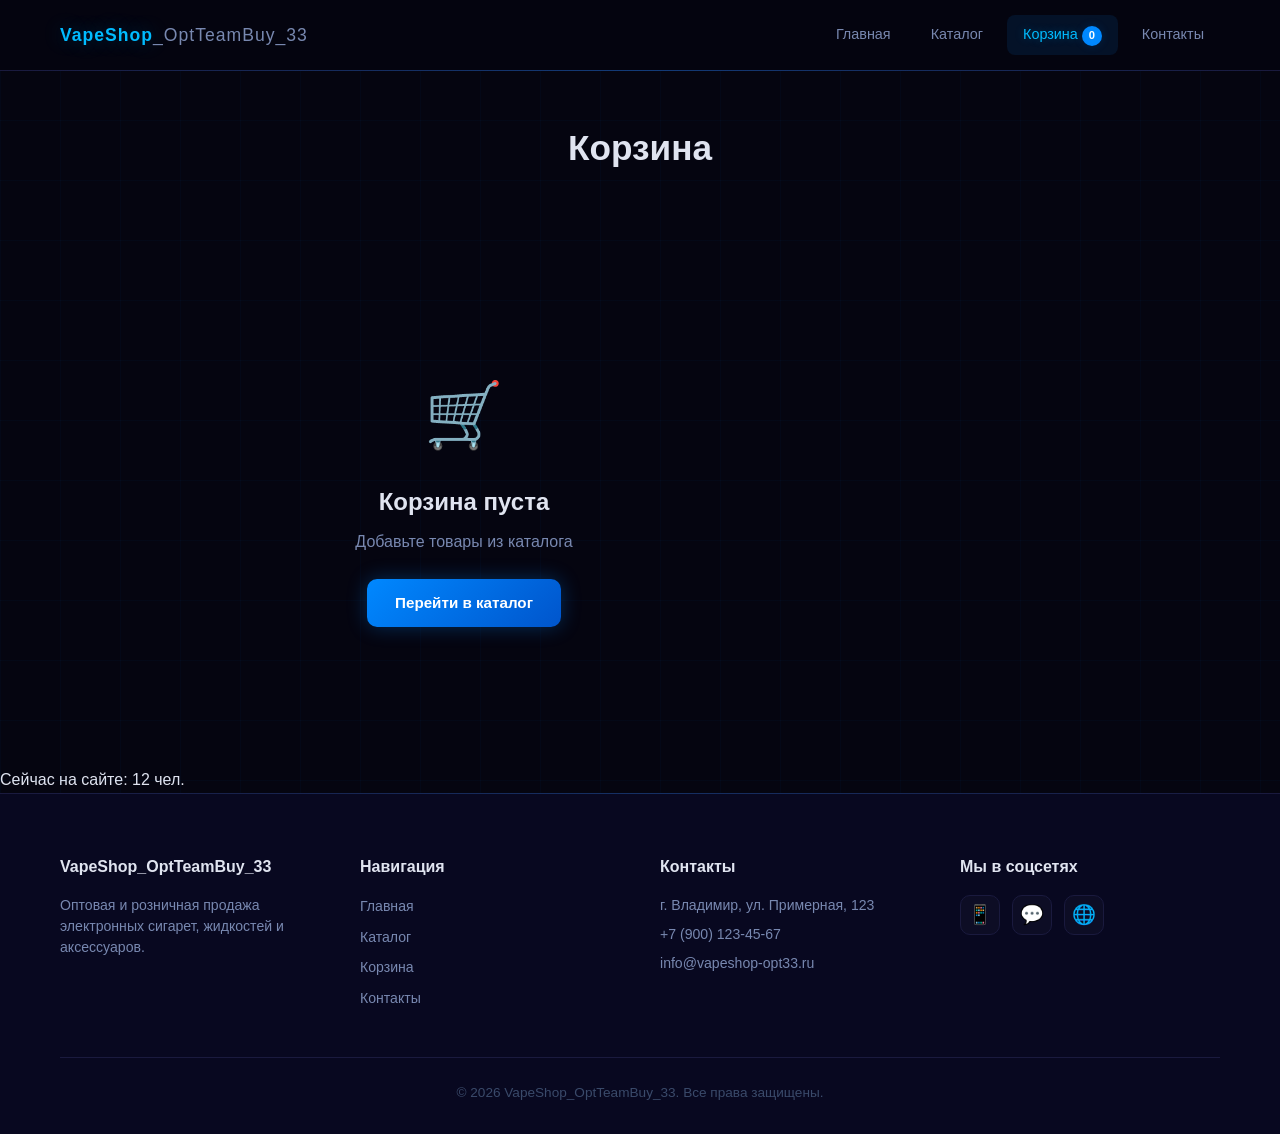
==== commit 587441bb: "Update cart.html" ====
--- a/cart.html
+++ b/cart.html
@@ -107,6 +107,11 @@
     </div>
   </div>
 
+  <div class="visitor-counter" id="visitorCounter">
+    <span class="visitor-counter__dot"></span>
+    <span>Сейчас на сайте: <span class="visitor-counter__number" id="visitorCount">12</span> чел.</span>
+  </div>
+
   <footer class="footer">
     <div class="container">
       <div class="footer__inner">
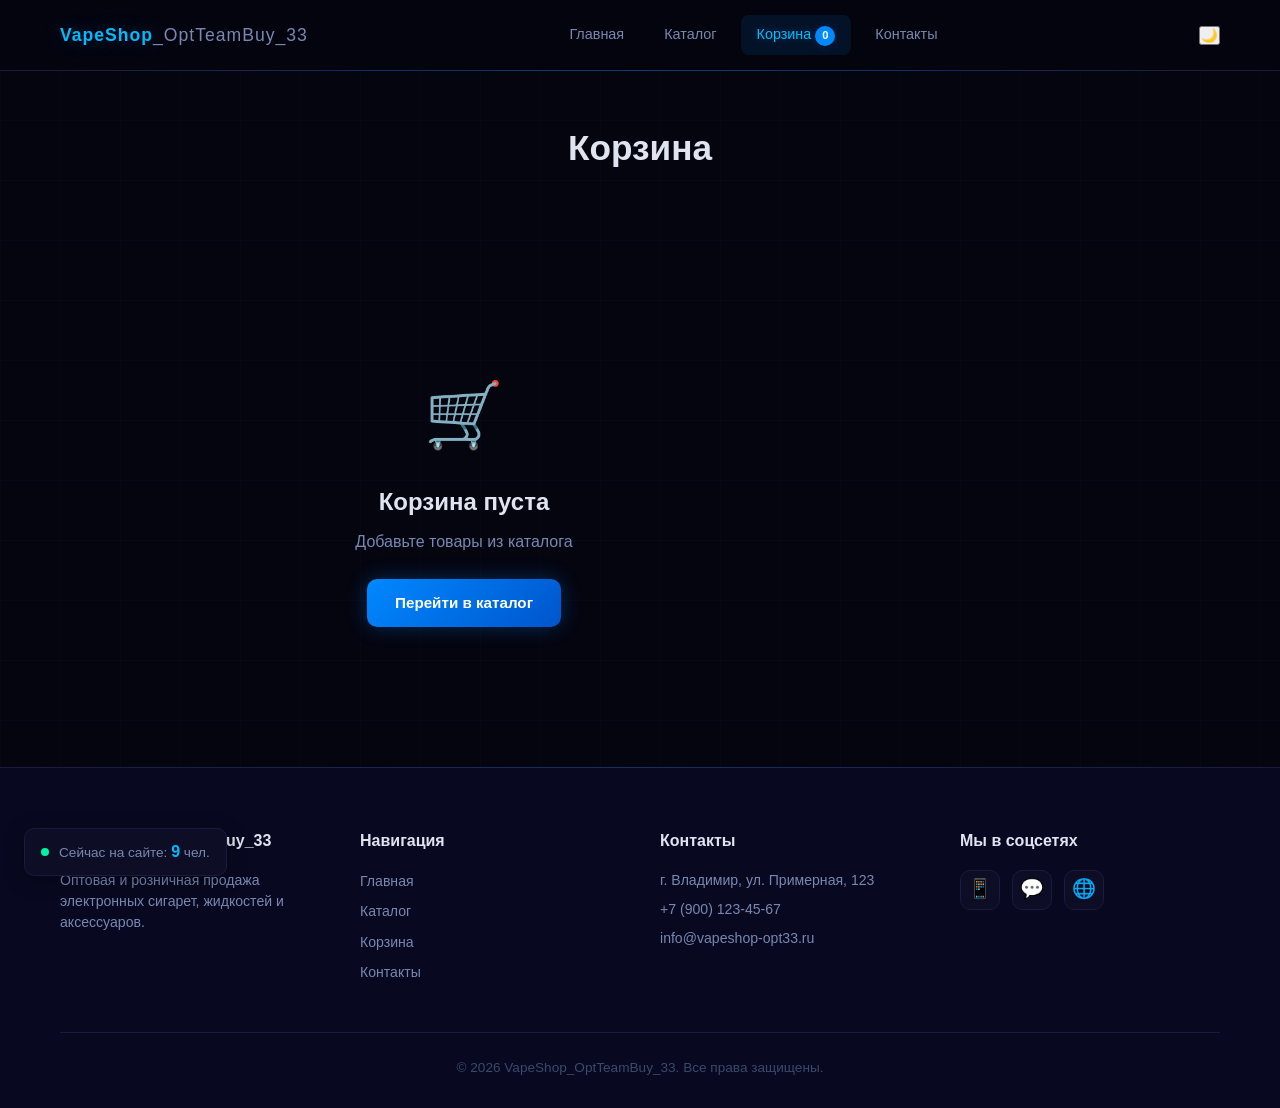
==== commit 666a3275: "Add search, theme, particles" ====
--- a/cart.html
+++ b/cart.html
@@ -8,6 +8,7 @@
   <link rel="icon" type="image/svg+xml" href="data:image/svg+xml,<svg xmlns='http://www.w3.org/2000/svg' viewBox='0 0 100 100'><text y='.9em' font-size='90'>💨</text></svg>">
 </head>
 <body>
+  <canvas id="particleCanvas" style="position:fixed;inset:0;pointer-events:none;z-index:0"></canvas>
   <div class="smoke-overlay">
     <div class="smoke-particle"></div>
     <div class="smoke-particle"></div>
@@ -24,7 +25,9 @@
           <a href="cart.html" class="nav__link nav__link--active">Корзина <span class="cart-count" id="cartCount">0</span></a>
           <a href="contacts.html" class="nav__link">Контакты</a>
         </nav>
-        <button class="burger" id="burger" aria-label="Меню">
+        <div style="display:flex;align-items:center;gap:8px">
+          <button class="theme-toggle" id="themeToggle" aria-label="Смена темы">🌙</button>
+          <button class="burger" id="burger" aria-label="Меню">
           <span></span><span></span><span></span>
         </button>
       </div>
--- a/css/style.css
+++ b/css/style.css
@@ -421,6 +421,94 @@
 
 .section__actions { text-align: center; margin-top: 40px; }
 
+/* Scroll animations */
+.reveal {
+  opacity: 0;
+  transform: translateY(60px);
+  transition: opacity 0.8s ease, transform 0.8s ease;
+}
+
+.reveal--visible {
+  opacity: 1;
+  transform: translateY(0);
+}
+
+.reveal--left {
+  opacity: 0;
+  transform: translateX(-60px);
+  transition: opacity 0.8s ease, transform 0.8s ease;
+}
+
+.reveal--right {
+  opacity: 0;
+  transform: translateX(60px);
+  transition: opacity 0.8s ease, transform 0.8s ease;
+}
+
+.reveal--left.reveal--visible,
+.reveal--right.reveal--visible {
+  opacity: 1;
+  transform: translateX(0);
+}
+
+/* Visitor counter */
+.visitor-counter {
+  position: fixed;
+  bottom: 24px;
+  left: 24px;
+  z-index: 999;
+  background: var(--bg-card);
+  border: 1px solid var(--border);
+  border-radius: 10px;
+  padding: 10px 16px;
+  display: flex;
+  align-items: center;
+  gap: 10px;
+  font-size: 0.85rem;
+  color: var(--text-secondary);
+  box-shadow: 0 4px 20px rgba(0,0,0,0.3);
+  backdrop-filter: blur(10px);
+}
+
+.visitor-counter__dot {
+  width: 8px;
+  height: 8px;
+  border-radius: 50%;
+  background: #00f5a0;
+  animation: dotPulse 2s ease-in-out infinite;
+  flex-shrink: 0;
+}
+
+.visitor-counter__number {
+  color: var(--accent-neon);
+  font-weight: 700;
+  font-size: 1rem;
+}
+
+@keyframes dotPulse {
+  0%, 100% { opacity: 1; box-shadow: 0 0 6px #00f5a0; }
+  50% { opacity: 0.4; box-shadow: 0 0 2px #00f5a0; }
+}
+
+/* 3D card effect */
+.tilt-card {
+  transform-style: preserve-3d;
+  perspective: 800px;
+  transition: transform 0.1s ease;
+}
+
+.tilt-card__inner {
+  transform-style: preserve-3d;
+}
+
+.tilt-card__image {
+  transform: translateZ(20px);
+}
+
+.tilt-card .btn {
+  transform: translateZ(30px);
+}
+
 /* Features */
 .features {
   display: grid;
@@ -1311,6 +1399,7 @@
 
 /* Responsive */
 @media (max-width: 768px) {
+  .visitor-counter { display: none; }
   .burger { display: flex; }
 
   .nav {
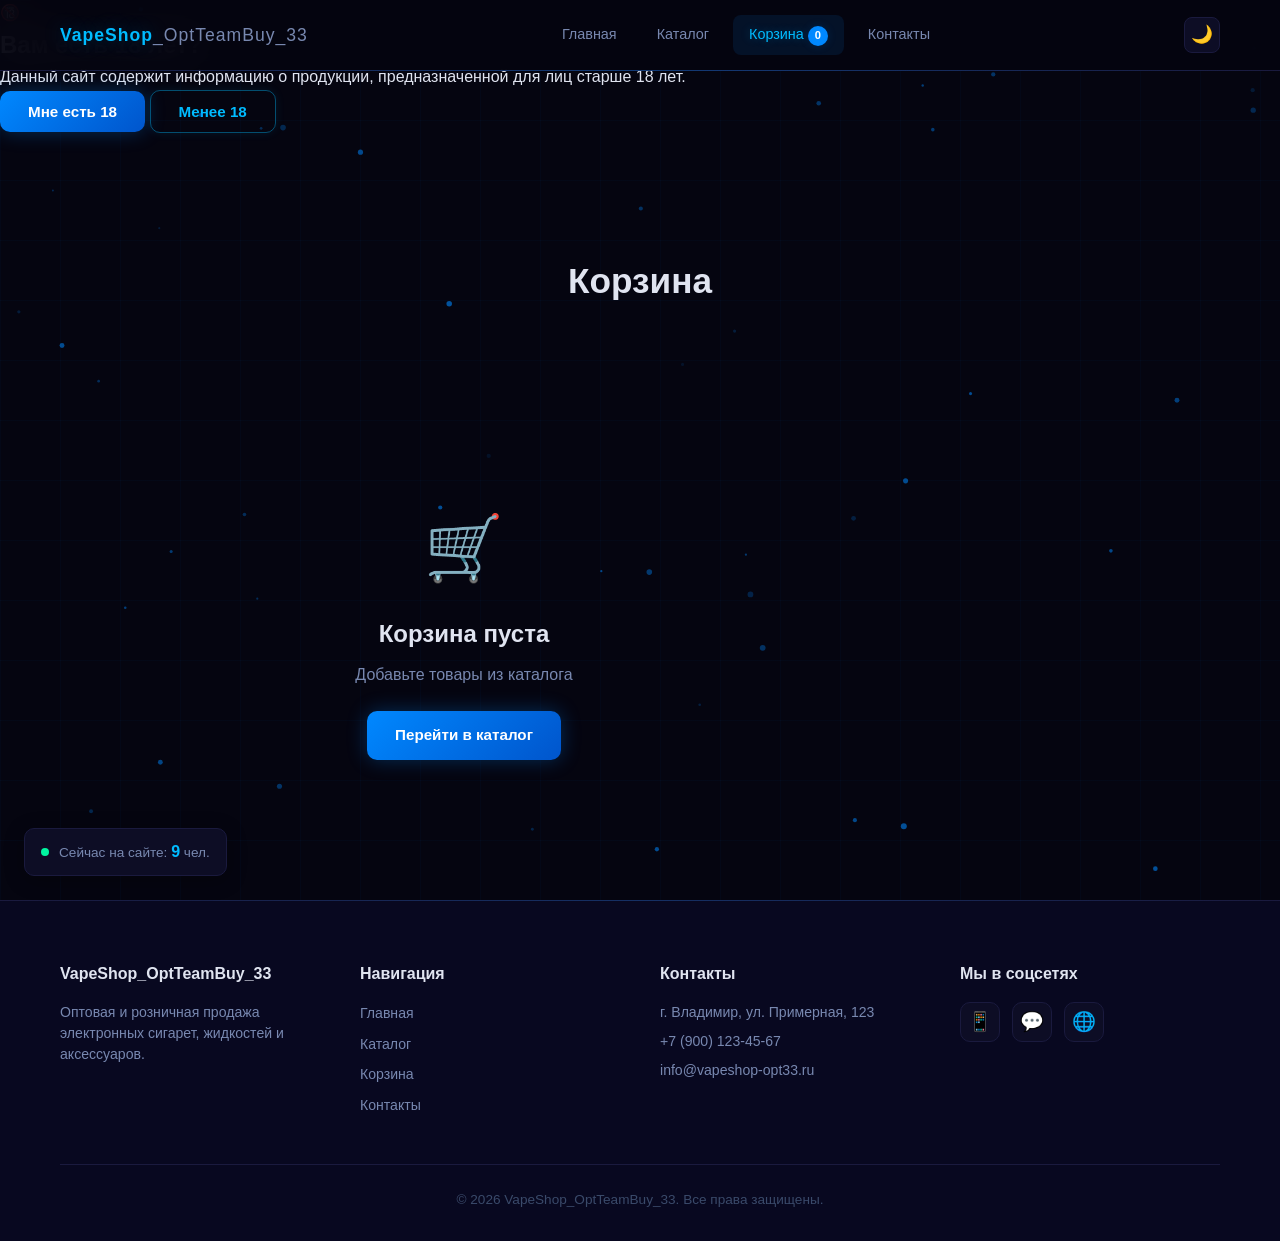
==== commit 7e788dbe: "Add 18+ modal and FAQ" ====
--- a/cart.html
+++ b/cart.html
@@ -8,6 +8,18 @@
   <link rel="icon" type="image/svg+xml" href="data:image/svg+xml,<svg xmlns='http://www.w3.org/2000/svg' viewBox='0 0 100 100'><text y='.9em' font-size='90'>💨</text></svg>">
 </head>
 <body>
+  <div class="age-modal" id="ageModal">
+    <div class="age-modal__overlay"></div>
+    <div class="age-modal__content">
+      <div class="age-modal__icon">🔞</div>
+      <h2 class="age-modal__title">Вам есть 18 лет?</h2>
+      <p class="age-modal__text">Данный сайт содержит информацию о продукции, предназначенной для лиц старше 18 лет.</p>
+      <div class="age-modal__actions">
+        <button class="btn btn--primary" onclick="confirmAge()">Мне есть 18</button>
+        <button class="btn btn--outline" onclick="denyAge()">Менее 18</button>
+      </div>
+    </div>
+  </div>
   <canvas id="particleCanvas" style="position:fixed;inset:0;pointer-events:none;z-index:0"></canvas>
   <div class="smoke-overlay">
     <div class="smoke-particle"></div>
--- a/css/style.css
+++ b/css/style.css
@@ -28,6 +28,25 @@
   --shadow: 0 8px 40px rgba(0, 0, 0, 0.5);
 }
 
+[data-theme="light"] {
+  --bg-primary: #f0f4f8;
+  --bg-secondary: #e8ecf2;
+  --bg-card: #ffffff;
+  --bg-card-hover: #f8faff;
+  --text-primary: #1a1a2e;
+  --text-secondary: #555577;
+  --text-muted: #9999b0;
+  --accent: #0066dd;
+  --accent-hover: #0055bb;
+  --accent-glow: rgba(0, 102, 221, 0.1);
+  --accent-neon: #0055cc;
+  --accent-purple: #5533dd;
+  --border: #d0d8e0;
+  --border-glow: rgba(0, 102, 221, 0.15);
+  --danger: #dd2244;
+  --shadow: 0 8px 40px rgba(0, 0, 0, 0.08);
+}
+
 html {
   scroll-behavior: smooth;
 }
@@ -205,6 +224,27 @@
   font-weight: 700;
   vertical-align: middle;
   box-shadow: 0 0 10px var(--accent-glow);
+}
+
+.theme-toggle {
+  background: var(--bg-card);
+  border: 1px solid var(--border);
+  border-radius: 8px;
+  width: 36px;
+  height: 36px;
+  display: flex;
+  align-items: center;
+  justify-content: center;
+  font-size: 1.1rem;
+  cursor: pointer;
+  transition: all 0.3s;
+  padding: 0;
+  line-height: 1;
+}
+
+.theme-toggle:hover {
+  border-color: var(--accent);
+  background: var(--accent-glow);
 }
 
 .burger {
@@ -394,6 +434,92 @@
   flex-wrap: wrap;
 }
 
+/* Hero search */
+.hero-search {
+  max-width: 500px;
+  margin: 0 auto 32px;
+  position: relative;
+  z-index: 10;
+}
+
+.hero-search__input {
+  width: 100%;
+  padding: 16px 20px;
+  border-radius: 12px;
+  background: var(--bg-card);
+  border: 1px solid var(--border);
+  color: var(--text-primary);
+  font-size: 1rem;
+  outline: none;
+  transition: all 0.3s;
+}
+
+.hero-search__input:focus {
+  border-color: var(--accent);
+  box-shadow: 0 0 30px var(--accent-glow);
+}
+
+.hero-search__input::placeholder {
+  color: var(--text-muted);
+}
+
+.hero-search__results {
+  position: absolute;
+  top: calc(100% + 8px);
+  left: 0;
+  right: 0;
+  background: var(--bg-card);
+  border: 1px solid var(--border);
+  border-radius: 12px;
+  max-height: 360px;
+  overflow-y: auto;
+  display: none;
+  box-shadow: 0 8px 40px rgba(0,0,0,0.4);
+}
+
+.hero-search__results--visible {
+  display: block;
+}
+
+.hero-search__item {
+  display: flex;
+  align-items: center;
+  gap: 12px;
+  padding: 12px 16px;
+  cursor: pointer;
+  transition: background 0.2s;
+  border-bottom: 1px solid var(--border);
+}
+
+.hero-search__item:last-child {
+  border-bottom: none;
+}
+
+.hero-search__item:hover {
+  background: var(--bg-card-hover);
+}
+
+.hero-search__item-emoji {
+  font-size: 1.5rem;
+  width: 36px;
+  text-align: center;
+}
+
+.hero-search__item-info {
+  flex: 1;
+}
+
+.hero-search__item-name {
+  font-size: 0.9rem;
+  font-weight: 600;
+  color: var(--text-primary);
+}
+
+.hero-search__item-price {
+  font-size: 0.85rem;
+  color: var(--accent-neon);
+}
+
 /* Sections */
 .section {
   padding: 80px 0;
@@ -582,9 +708,11 @@
 
 .elon__avatar {
   flex-shrink: 0;
-  width: 160px;
-  height: 160px;
-  position: relative;
+  width: 200px;
+  height: 200px;
+  position: relative;
+  border-radius: 50%;
+  overflow: hidden;
 }
 
 .elon__avatar::before {
@@ -603,10 +731,28 @@
   50% { opacity: 0.3; transform: scale(1.05); }
 }
 
-.elon__svg {
+.elon__photo {
   width: 100%;
   height: 100%;
-  filter: drop-shadow(0 0 20px rgba(0, 136, 255, 0.2));
+  position: relative;
+  border-radius: 50%;
+  overflow: hidden;
+  border: 2px solid rgba(0,136,255,0.3);
+}
+
+.elon__img {
+  width: 100%;
+  height: 100%;
+  object-fit: cover;
+  display: block;
+}
+
+.elon__img-glow {
+  position: absolute;
+  inset: 0;
+  border-radius: 50%;
+  box-shadow: inset 0 0 40px rgba(0,136,255,0.15);
+  pointer-events: none;
 }
 
 .elon__quote {
@@ -1421,7 +1567,7 @@
   .hero__corner { display: none; }
 
   .elon__inner { flex-direction: column; text-align: center; gap: 30px; }
-  .elon__avatar { width: 120px; height: 120px; }
+  .elon__avatar { width: 140px; height: 140px; }
   .elon__quote-text { font-size: 1.05rem; }
 
   .about__inner { grid-template-columns: 1fr; gap: 32px; }
